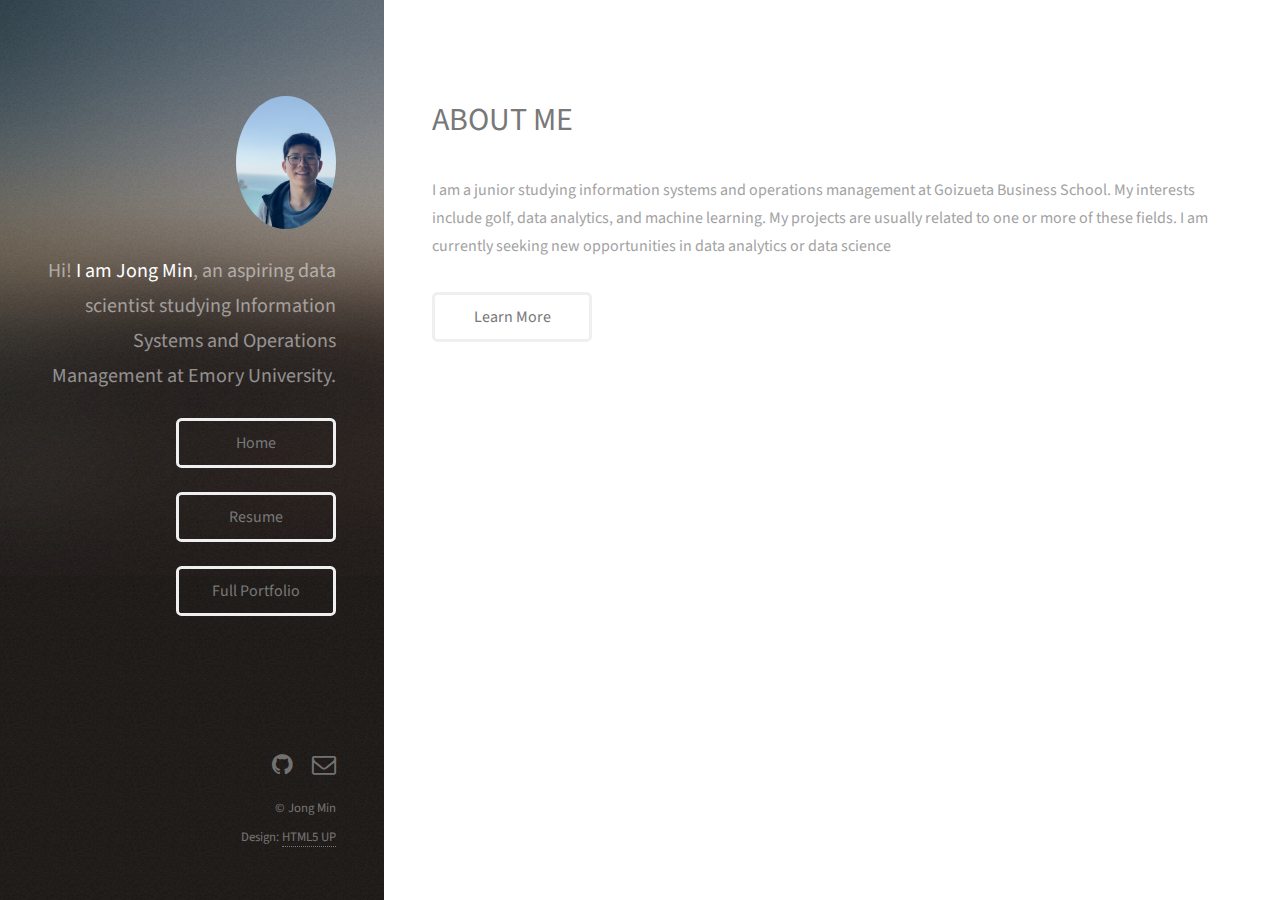
==== airbnb.html @ 09cef314 "Add files via upload" ====
<!DOCTYPE HTML>
<!--
	Strata by HTML5 UP
	html5up.net | @ajlkn
	Free for personal and commercial use under the CCA 3.0 license (html5up.net/license)
-->
<html>
	<head>
		<title>Jong Min Park</title>
		<meta charset="utf-8" />
		<meta name="viewport" content="width=device-width, initial-scale=1, user-scalable=no" />
		<link rel="stylesheet" href="assets/css/main.css" />
	</head>
	<body class="is-preload">
		<!-- Header -->
			<header id="header">
				<div class="inner">
					<a href="#" class="image avatar"><img src="images/me.jpg" alt="" /></a>
					<h1>Hi! <strong>I am Jong Min</strong>, an aspiring<br />
					data scientist studying Information Systems and 
					Operations Management at Emory University.<br />
                    </h1>
                    <p> </p>
                    <a href="index.html" class="button">Home</a>
                    <p> </p>
                    <a href="resume.html" class="button">Resume</a>
                    <p> </p>
                    <a href="project.html" class="button">Full Portfolio</a>
				</div>
			</header>

		<!-- Main -->
			<div id="main">
				<!-- One -->
					<section id="one">
						<header class="major">
							<h2>ABOUT ME</h2>
						</header>
						<p>I am a junior studying information systems and operations management at Goizueta Business School. 
							My interests include golf, data analytics, and machine learning. 
							My projects are usually related to one or more of these fields. I am currently seeking new opportunities in data analytics or data science </p>
						<ul class="actions">
							<li><a href="#" class="button">Learn More</a></li>
						</ul>
					</section>

				<!-- Four -->
				<!--
					<section id="four">
						<h2>Elements</h2>

						<section>
							<h4>Text</h4>
							<p>This is <b>bold</b> and this is <strong>strong</strong>. This is <i>italic</i> and this is <em>emphasized</em>.
							This is <sup>superscript</sup> text and this is <sub>subscript</sub> text.
							This is <u>underlined</u> and this is code: <code>for (;;) { ... }</code>. Finally, <a href="#">this is a link</a>.</p>
							<hr />
							<header>
								<h4>Heading with a Subtitle</h4>
								<p>Lorem ipsum dolor sit amet nullam id egestas urna aliquam</p>
							</header>
							<p>Nunc lacinia ante nunc ac lobortis. Interdum adipiscing gravida odio porttitor sem non mi integer non faucibus ornare mi ut ante amet placerat aliquet. Volutpat eu sed ante lacinia sapien lorem accumsan varius montes viverra nibh in adipiscing blandit tempus accumsan.</p>
							<header>
								<h5>Heading with a Subtitle</h5>
								<p>Lorem ipsum dolor sit amet nullam id egestas urna aliquam</p>
							</header>
							<p>Nunc lacinia ante nunc ac lobortis. Interdum adipiscing gravida odio porttitor sem non mi integer non faucibus ornare mi ut ante amet placerat aliquet. Volutpat eu sed ante lacinia sapien lorem accumsan varius montes viverra nibh in adipiscing blandit tempus accumsan.</p>
							<hr />
							<h2>Heading Level 2</h2>
							<h3>Heading Level 3</h3>
							<h4>Heading Level 4</h4>
							<h5>Heading Level 5</h5>
							<h6>Heading Level 6</h6>
							<hr />
							<h5>Blockquote</h5>
							<blockquote>Fringilla nisl. Donec accumsan interdum nisi, quis tincidunt felis sagittis eget tempus euismod. Vestibulum ante ipsum primis in faucibus vestibulum. Blandit adipiscing eu felis iaculis volutpat ac adipiscing accumsan faucibus. Vestibulum ante ipsum primis in faucibus lorem ipsum dolor sit amet nullam adipiscing eu felis.</blockquote>
							<h5>Preformatted</h5>
							<pre><code>i = 0;

while (!deck.isInOrder()) {
print 'Iteration ' + i;
deck.shuffle();
i++;
}

print 'It took ' + i + ' iterations to sort the deck.';</code></pre>
						</section>

						<section>
							<h4>Lists</h4>
							<div class="row">
								<div class="col-6 col-12-xsmall">
									<h5>Unordered</h5>
									<ul>
										<li>Dolor pulvinar etiam magna etiam.</li>
										<li>Sagittis adipiscing lorem eleifend.</li>
										<li>Felis enim feugiat dolore viverra.</li>
									</ul>
									<h5>Alternate</h5>
									<ul class="alt">
										<li>Dolor pulvinar etiam magna etiam.</li>
										<li>Sagittis adipiscing lorem eleifend.</li>
										<li>Felis enim feugiat dolore viverra.</li>
									</ul>
								</div>
								<div class="col-6 col-12-xsmall">
									<h5>Ordered</h5>
									<ol>
										<li>Dolor pulvinar etiam magna etiam.</li>
										<li>Etiam vel felis at lorem sed viverra.</li>
										<li>Felis enim feugiat dolore viverra.</li>
										<li>Dolor pulvinar etiam magna etiam.</li>
										<li>Etiam vel felis at lorem sed viverra.</li>
										<li>Felis enim feugiat dolore viverra.</li>
									</ol>
									<h5>Icons</h5>
									<ul class="icons">
										<li><a href="#" class="icon fa-twitter"><span class="label">Twitter</span></a></li>
										<li><a href="#" class="icon fa-facebook"><span class="label">Facebook</span></a></li>
										<li><a href="#" class="icon fa-instagram"><span class="label">Instagram</span></a></li>
										<li><a href="#" class="icon fa-github"><span class="label">Github</span></a></li>
										<li><a href="#" class="icon fa-dribbble"><span class="label">Dribbble</span></a></li>
										<li><a href="#" class="icon fa-tumblr"><span class="label">Tumblr</span></a></li>
									</ul>
								</div>
							</div>
							<h5>Actions</h5>
							<ul class="actions">
								<li><a href="#" class="button primary">Default</a></li>
								<li><a href="#" class="button">Default</a></li>
							</ul>
							<ul class="actions small">
								<li><a href="#" class="button primary small">Small</a></li>
								<li><a href="#" class="button small">Small</a></li>
							</ul>
							<div class="row">
								<div class="col-6 col-12-small">
									<ul class="actions stacked">
										<li><a href="#" class="button primary">Default</a></li>
										<li><a href="#" class="button">Default</a></li>
									</ul>
								</div>
								<div class="col-6 col-12-small">
									<ul class="actions stacked">
										<li><a href="#" class="button primary small">Small</a></li>
										<li><a href="#" class="button small">Small</a></li>
									</ul>
								</div>
								<div class="col-6 col-12-small">
									<ul class="actions stacked">
										<li><a href="#" class="button primary fit">Default</a></li>
										<li><a href="#" class="button fit">Default</a></li>
									</ul>
								</div>
								<div class="col-6 col-12-small">
									<ul class="actions stacked">
										<li><a href="#" class="button primary small fit">Small</a></li>
										<li><a href="#" class="button small fit">Small</a></li>
									</ul>
								</div>
							</div>
						</section>

						<section>
							<h4>Table</h4>
							<h5>Default</h5>
							<div class="table-wrapper">
								<table>
									<thead>
										<tr>
											<th>Name</th>
											<th>Description</th>
											<th>Price</th>
										</tr>
									</thead>
									<tbody>
										<tr>
											<td>Item One</td>
											<td>Ante turpis integer aliquet porttitor.</td>
											<td>29.99</td>
										</tr>
										<tr>
											<td>Item Two</td>
											<td>Vis ac commodo adipiscing arcu aliquet.</td>
											<td>19.99</td>
										</tr>
										<tr>
											<td>Item Three</td>
											<td> Morbi faucibus arcu accumsan lorem.</td>
											<td>29.99</td>
										</tr>
										<tr>
											<td>Item Four</td>
											<td>Vitae integer tempus condimentum.</td>
											<td>19.99</td>
										</tr>
										<tr>
											<td>Item Five</td>
											<td>Ante turpis integer aliquet porttitor.</td>
											<td>29.99</td>
										</tr>
									</tbody>
									<tfoot>
										<tr>
											<td colspan="2"></td>
											<td>100.00</td>
										</tr>
									</tfoot>
								</table>
							</div>

							<h5>Alternate</h5>
							<div class="table-wrapper">
								<table class="alt">
									<thead>
										<tr>
											<th>Name</th>
											<th>Description</th>
											<th>Price</th>
										</tr>
									</thead>
									<tbody>
										<tr>
											<td>Item One</td>
											<td>Ante turpis integer aliquet porttitor.</td>
											<td>29.99</td>
										</tr>
										<tr>
											<td>Item Two</td>
											<td>Vis ac commodo adipiscing arcu aliquet.</td>
											<td>19.99</td>
										</tr>
										<tr>
											<td>Item Three</td>
											<td> Morbi faucibus arcu accumsan lorem.</td>
											<td>29.99</td>
										</tr>
										<tr>
											<td>Item Four</td>
											<td>Vitae integer tempus condimentum.</td>
											<td>19.99</td>
										</tr>
										<tr>
											<td>Item Five</td>
											<td>Ante turpis integer aliquet porttitor.</td>
											<td>29.99</td>
										</tr>
									</tbody>
									<tfoot>
										<tr>
											<td colspan="2"></td>
											<td>100.00</td>
										</tr>
									</tfoot>
								</table>
							</div>
						</section>

						<section>
							<h4>Buttons</h4>
							<ul class="actions">
								<li><a href="#" class="button primary">Primary</a></li>
								<li><a href="#" class="button">Default</a></li>
							</ul>
							<ul class="actions">
								<li><a href="#" class="button large">Large</a></li>
								<li><a href="#" class="button">Default</a></li>
								<li><a href="#" class="button small">Small</a></li>
							</ul>
							<ul class="actions fit">
								<li><a href="#" class="button primary fit">Fit</a></li>
								<li><a href="#" class="button fit">Fit</a></li>
							</ul>
							<ul class="actions fit small">
								<li><a href="#" class="button primary fit small">Fit + Small</a></li>
								<li><a href="#" class="button fit small">Fit + Small</a></li>
							</ul>
							<ul class="actions">
								<li><a href="#" class="button primary icon fa-download">Icon</a></li>
								<li><a href="#" class="button icon fa-download">Icon</a></li>
							</ul>
							<ul class="actions">
								<li><span class="button primary disabled">Primary</span></li>
								<li><span class="button disabled">Default</span></li>
							</ul>
						</section>

						<section>
							<h4>Form</h4>
							<form method="post" action="#">
								<div class="row gtr-uniform gtr-50">
									<div class="col-6 col-12-xsmall">
										<input type="text" name="demo-name" id="demo-name" value="" placeholder="Name" />
									</div>
									<div class="col-6 col-12-xsmall">
										<input type="email" name="demo-email" id="demo-email" value="" placeholder="Email" />
									</div>
									<div class="col-12">
										<select name="demo-category" id="demo-category">
											<option value="">- Category -</option>
											<option value="1">Manufacturing</option>
											<option value="1">Shipping</option>
											<option value="1">Administration</option>
											<option value="1">Human Resources</option>
										</select>
									</div>
									<div class="col-4 col-12-small">
										<input type="radio" id="demo-priority-low" name="demo-priority" checked>
										<label for="demo-priority-low">Low Priority</label>
									</div>
									<div class="col-4 col-12-small">
										<input type="radio" id="demo-priority-normal" name="demo-priority">
										<label for="demo-priority-normal">Normal Priority</label>
									</div>
									<div class="col-4 col-12-small">
										<input type="radio" id="demo-priority-high" name="demo-priority">
										<label for="demo-priority-high">High Priority</label>
									</div>
									<div class="col-6 col-12-small">
										<input type="checkbox" id="demo-copy" name="demo-copy">
										<label for="demo-copy">Email me a copy of this message</label>
									</div>
									<div class="col-6 col-12-small">
										<input type="checkbox" id="demo-human" name="demo-human" checked>
										<label for="demo-human">I am a human and not a robot</label>
									</div>
									<div class="col-12">
										<textarea name="demo-message" id="demo-message" placeholder="Enter your message" rows="6"></textarea>
									</div>
									<div class="col-12">
										<ul class="actions">
											<li><input type="submit" value="Send Message" class="primary" /></li>
											<li><input type="reset" value="Reset" /></li>
										</ul>
									</div>
								</div>
							</form>
						</section>

						<section>
							<h4>Image</h4>
							<h5>Fit</h5>
							<div class="box alt">
								<div class="row gtr-50 gtr-uniform">
									<div class="col-12"><span class="image fit"><img src="images/fulls/05.jpg" alt="" /></span></div>
									<div class="col-4"><span class="image fit"><img src="images/thumbs/01.jpg" alt="" /></span></div>
									<div class="col-4"><span class="image fit"><img src="images/thumbs/02.jpg" alt="" /></span></div>
									<div class="col-4"><span class="image fit"><img src="images/thumbs/03.jpg" alt="" /></span></div>
									<div class="col-4"><span class="image fit"><img src="images/thumbs/04.jpg" alt="" /></span></div>
									<div class="col-4"><span class="image fit"><img src="images/thumbs/05.jpg" alt="" /></span></div>
									<div class="col-4"><span class="image fit"><img src="images/thumbs/06.jpg" alt="" /></span></div>
									<div class="col-4"><span class="image fit"><img src="images/thumbs/03.jpg" alt="" /></span></div>
									<div class="col-4"><span class="image fit"><img src="images/thumbs/02.jpg" alt="" /></span></div>
									<div class="col-4"><span class="image fit"><img src="images/thumbs/01.jpg" alt="" /></span></div>
								</div>
							</div>
							<h5>Left &amp; Right</h5>
							<p><span class="image left"><img src="images/avatar.jpg" alt="" /></span>Fringilla nisl. Donec accumsan interdum nisi, quis tincidunt felis sagittis eget. tempus euismod. Vestibulum ante ipsum primis in faucibus vestibulum. Blandit adipiscing eu felis iaculis volutpat ac adipiscing accumsan eu faucibus. Integer ac pellentesque praesent tincidunt felis sagittis eget. tempus euismod. Vestibulum ante ipsum primis in faucibus vestibulum. Blandit adipiscing eu felis iaculis volutpat ac adipiscing accumsan eu faucibus. Integer ac pellentesque praesent. Donec accumsan interdum nisi, quis tincidunt felis sagittis eget. tempus euismod. Vestibulum ante ipsum primis in faucibus vestibulum. Blandit adipiscing eu felis iaculis volutpat ac adipiscing accumsan eu faucibus. Integer ac pellentesque praesent tincidunt felis sagittis eget. tempus euismod. Vestibulum ante ipsum primis in faucibus vestibulum. Blandit adipiscing eu felis iaculis volutpat ac adipiscing accumsan eu faucibus. Integer ac pellentesque praesent.</p>
							<p><span class="image right"><img src="images/avatar.jpg" alt="" /></span>Fringilla nisl. Donec accumsan interdum nisi, quis tincidunt felis sagittis eget. tempus euismod. Vestibulum ante ipsum primis in faucibus vestibulum. Blandit adipiscing eu felis iaculis volutpat ac adipiscing accumsan eu faucibus. Integer ac pellentesque praesent tincidunt felis sagittis eget. tempus euismod. Vestibulum ante ipsum primis in faucibus vestibulum. Blandit adipiscing eu felis iaculis volutpat ac adipiscing accumsan eu faucibus. Integer ac pellentesque praesent. Donec accumsan interdum nisi, quis tincidunt felis sagittis eget. tempus euismod. Vestibulum ante ipsum primis in faucibus vestibulum. Blandit adipiscing eu felis iaculis volutpat ac adipiscing accumsan eu faucibus. Integer ac pellentesque praesent tincidunt felis sagittis eget. tempus euismod. Vestibulum ante ipsum primis in faucibus vestibulum. Blandit adipiscing eu felis iaculis volutpat ac adipiscing accumsan eu faucibus. Integer ac pellentesque praesent.</p>
						</section>

					</section>
				-->

			</div>

		<!-- Footer -->
			<footer id="footer">
				<div class="inner">
					<ul class="icons">
						<li><a href="#" class="icon fa-github"><span class="label">Github</span></a></li>
						<li><a href="#" class="icon fa-envelope-o"><span class="label">Email</span></a></li>
					</ul>
					<ul class="copyright">
						<li>&copy; Jong Min</li>
						<li>Design: <a href="http://html5up.net">HTML5 UP</a></li>
					</ul>
				</div>
			</footer>

		<!-- Scripts -->
			<script src="assets/js/jquery.min.js"></script>
			<script src="assets/js/jquery.poptrox.min.js"></script>
			<script src="assets/js/browser.min.js"></script>
			<script src="assets/js/breakpoints.min.js"></script>
			<script src="assets/js/util.js"></script>
			<script src="assets/js/main.js"></script>

	</body>
</html>
---- assets/css/main.css ----
@import url("font-awesome.min.css");
@import url("https://fonts.googleapis.com/css?family=Source+Sans+Pro:400,400italic");

/*
	Strata by HTML5 UP
	html5up.net | @ajlkn
	Free for personal and commercial use under the CCA 3.0 license (html5up.net/license)
*/

html, body, div, span, applet, object,
iframe, h1, h2, h3, h4, h5, h6, p, blockquote,
pre, a, abbr, acronym, address, big, cite,
code, del, dfn, em, img, ins, kbd, q, s, samp,
small, strike, strong, sub, sup, tt, var, b,
u, i, center, dl, dt, dd, ol, ul, li, fieldset,
form, label, legend, table, caption, tbody,
tfoot, thead, tr, th, td, article, aside,
canvas, details, embed, figure, figcaption,
footer, header, hgroup, menu, nav, output, ruby,
section, summary, time, mark, audio, video {
	margin: 0;
	padding: 0;
	border: 0;
	font-size: 100%;
	font: inherit;
	vertical-align: baseline;}

article, aside, details, figcaption, figure,
footer, header, hgroup, menu, nav, section {
	display: block;}

body {
	line-height: 1;
}

ol, ul {
	list-style: none;
}

blockquote, q {
	quotes: none;
}

	blockquote:before, blockquote:after, q:before, q:after {
		content: '';
		content: none;
	}

table {
	border-collapse: collapse;
	border-spacing: 0;
}

body {
	-webkit-text-size-adjust: none;
}

mark {
	background-color: transparent;
	color: inherit;
}

input::-moz-focus-inner {
	border: 0;
	padding: 0;
}

input, select, textarea {
	-moz-appearance: none;
	-webkit-appearance: none;
	-ms-appearance: none;
	appearance: none;
}

/* Basic */

	html {
		box-sizing: border-box;
	}

	*, *:before, *:after {
		box-sizing: inherit;
	}

	body {
		background: #fff;
	}

		body.is-preload *, body.is-preload *:before, body.is-preload *:after {
			-moz-animation: none !important;
			-webkit-animation: none !important;
			-ms-animation: none !important;
			animation: none !important;
			-moz-transition: none !important;
			-webkit-transition: none !important;
			-ms-transition: none !important;
			transition: none !important;
		}

	body, input, select, textarea {
		color: #a2a2a2;
		font-family: "Source Sans Pro", Helvetica, sans-serif;
		font-size: 16pt;
		font-weight: 400;
		line-height: 1.75em;
	}

	a {
		-moz-transition: color 0.2s ease-in-out, border-color 0.2s ease-in-out;
		-webkit-transition: color 0.2s ease-in-out, border-color 0.2s ease-in-out;
		-ms-transition: color 0.2s ease-in-out, border-color 0.2s ease-in-out;
		transition: color 0.2s ease-in-out, border-color 0.2s ease-in-out;
		border-bottom: dotted 1px;
		color: #49bf9d;
		text-decoration: none;
	}

		a:hover {
			border-bottom-color: transparent;
			color: #49bf9d !important;
			text-decoration: none;
		}

	strong, b {
		color: #787878;
		font-weight: 400;
	}

	em, i {
		font-style: italic;
	}

	p {
		margin: 0 0 2em 0;
	}

	h1, h2, h3, h4, h5, h6 {
		color: #787878;
		font-weight: 400;
		line-height: 1em;
		margin: 0 0 1em 0;
	}

		h1 a, h2 a, h3 a, h4 a, h5 a, h6 a {
			color: inherit;
			text-decoration: none;
		}

	h1 {
		font-size: 2em;
		line-height: 1.5em;
	}

	h2 {
		font-size: 1.5em;
		line-height: 1.5em;
	}

	h3 {
		font-size: 1.25em;
		line-height: 1.5em;
	}

	h4 {
		font-size: 1.1em;
		line-height: 1.5em;
	}

	h5 {
		font-size: 0.9em;
		line-height: 1.5em;
	}

	h6 {
		font-size: 0.7em;
		line-height: 1.5em;
	}

	sub {
		font-size: 0.8em;
		position: relative;
		top: 0.5em;
	}

	sup {
		font-size: 0.8em;
		position: relative;
		top: -0.5em;
	}

	hr {
		border: 0;
		border-bottom: solid 2px #efefef;
		margin: 2em 0;
	}

		hr.major {
			margin: 3em 0;
		}

	blockquote {
		border-left: solid 6px #efefef;
		font-style: italic;
		margin: 0 0 2em 0;
		padding: 0.5em 0 0.5em 1.5em;
	}

	code {
		background: #f7f7f7;
		border-radius: 0.35em;
		border: solid 2px #efefef;
		font-family: "Courier New", monospace;
		font-size: 0.9em;
		margin: 0 0.25em;
		padding: 0.25em 0.65em;
	}

	pre {
		-webkit-overflow-scrolling: touch;
		font-family: "Courier New", monospace;
		font-size: 0.9em;
		margin: 0 0 2em 0;
	}

		pre code {
			display: block;
			line-height: 1.75em;
			padding: 1em 1.5em;
			overflow-x: auto;
		}

	.align-left {
		text-align: left;
	}

	.align-center {
		text-align: center;
	}

	.align-right {
		text-align: right;
	}

/* Container */

	.container {
		margin: 0 auto;
		max-width: calc(100% - 4em);
		width: 100%;
	}

		.container.xsmall {
			width: 25%;
		}

		.container.small {
			width: 50%;
		}

		.container.medium {
			width: 75%;
		}

		.container.large {
			width: 125%;
		}

		.container.xlarge {
			width: 150%;
		}

		.container.max {
			width: 100%;
		}

		@media screen and (max-width: 980px) {

			.container {
				width: 100% !important;
				max-width: 100% !important;
			}

		}

		@media screen and (max-width: 480px) {

			.container {
				max-width: calc(100% - 3em);
			}

		}

/* Row */

	.row {
		display: flex;
		flex-wrap: wrap;
		box-sizing: border-box;
		align-items: stretch;
	}

		.row > * {
			box-sizing: border-box;
		}

		.row.gtr-uniform > * > :last-child {
			margin-bottom: 0;
		}

		.row.aln-left {
			justify-content: flex-start;
		}

		.row.aln-center {
			justify-content: center;
		}

		.row.aln-right {
			justify-content: flex-end;
		}

		.row.aln-top {
			align-items: flex-start;
		}

		.row.aln-middle {
			align-items: center;
		}

		.row.aln-bottom {
			align-items: flex-end;
		}

		.row > .imp {
			order: -1;
		}

		.row > .col-1 {
			width: 8.3333333333%;
		}

		.row > .off-1 {
			margin-left: 8.3333333333%;
		}

		.row > .col-2 {
			width: 16.6666666667%;
		}

		.row > .off-2 {
			margin-left: 16.6666666667%;
		}

		.row > .col-3 {
			width: 25%;
		}

		.row > .off-3 {
			margin-left: 25%;
		}

		.row > .col-4 {
			width: 33.3333333333%;
		}

		.row > .off-4 {
			margin-left: 33.3333333333%;
		}

		.row > .col-5 {
			width: 41.6666666667%;
		}

		.row > .off-5 {
			margin-left: 41.6666666667%;
		}

		.row > .col-6 {
			width: 50%;
		}

		.row > .off-6 {
			margin-left: 50%;
		}

		.row > .col-7 {
			width: 58.3333333333%;
		}

		.row > .off-7 {
			margin-left: 58.3333333333%;
		}

		.row > .col-8 {
			width: 66.6666666667%;
		}

		.row > .off-8 {
			margin-left: 66.6666666667%;
		}

		.row > .col-9 {
			width: 75%;
		}

		.row > .off-9 {
			margin-left: 75%;
		}

		.row > .col-10 {
			width: 83.3333333333%;
		}

		.row > .off-10 {
			margin-left: 83.3333333333%;
		}

		.row > .col-11 {
			width: 91.6666666667%;
		}

		.row > .off-11 {
			margin-left: 91.6666666667%;
		}

		.row > .col-12 {
			width: 100%;
		}

		.row > .off-12 {
			margin-left: 100%;
		}

		.row.gtr-0 {
			margin-top: 0;
			margin-left: 0em;
		}

			.row.gtr-0 > * {
				padding: 0 0 0 0em;
			}

			.row.gtr-0.gtr-uniform {
				margin-top: 0em;
			}

				.row.gtr-0.gtr-uniform > * {
					padding-top: 0em;
				}

		.row.gtr-25 {
			margin-top: 0;
			margin-left: -0.625em;
		}

			.row.gtr-25 > * {
				padding: 0 0 0 0.625em;
			}

			.row.gtr-25.gtr-uniform {
				margin-top: -0.625em;
			}

				.row.gtr-25.gtr-uniform > * {
					padding-top: 0.625em;
				}

		.row.gtr-50 {
			margin-top: 0;
			margin-left: -1.25em;
		}

			.row.gtr-50 > * {
				padding: 0 0 0 1.25em;
			}

			.row.gtr-50.gtr-uniform {
				margin-top: -1.25em;
			}

				.row.gtr-50.gtr-uniform > * {
					padding-top: 1.25em;
				}

		.row {
			margin-top: 0;
			margin-left: -2.5em;
		}

			.row > * {
				padding: 0 0 0 2.5em;
			}

			.row.gtr-uniform {
				margin-top: -2.5em;
			}

				.row.gtr-uniform > * {
					padding-top: 2.5em;
				}

		.row.gtr-150 {
			margin-top: 0;
			margin-left: -3.75em;
		}

			.row.gtr-150 > * {
				padding: 0 0 0 3.75em;
			}

			.row.gtr-150.gtr-uniform {
				margin-top: -3.75em;
			}

				.row.gtr-150.gtr-uniform > * {
					padding-top: 3.75em;
				}

		.row.gtr-200 {
			margin-top: 0;
			margin-left: -5em;
		}

			.row.gtr-200 > * {
				padding: 0 0 0 5em;
			}

			.row.gtr-200.gtr-uniform {
				margin-top: -5em;
			}

				.row.gtr-200.gtr-uniform > * {
					padding-top: 5em;
				}

		@media screen and (max-width: 1800px) {

			.row {
				display: flex;
				flex-wrap: wrap;
				box-sizing: border-box;
				align-items: stretch;
			}

				.row > * {
					box-sizing: border-box;
				}

				.row.gtr-uniform > * > :last-child {
					margin-bottom: 0;
				}

				.row.aln-left {
					justify-content: flex-start;
				}

				.row.aln-center {
					justify-content: center;
				}

				.row.aln-right {
					justify-content: flex-end;
				}

				.row.aln-top {
					align-items: flex-start;
				}

				.row.aln-middle {
					align-items: center;
				}

				.row.aln-bottom {
					align-items: flex-end;
				}

				.row > .imp-xlarge {
					order: -1;
				}

				.row > .col-1-xlarge {
					width: 8.3333333333%;
				}

				.row > .off-1-xlarge {
					margin-left: 8.3333333333%;
				}

				.row > .col-2-xlarge {
					width: 16.6666666667%;
				}

				.row > .off-2-xlarge {
					margin-left: 16.6666666667%;
				}

				.row > .col-3-xlarge {
					width: 25%;
				}

				.row > .off-3-xlarge {
					margin-left: 25%;
				}

				.row > .col-4-xlarge {
					width: 33.3333333333%;
				}

				.row > .off-4-xlarge {
					margin-left: 33.3333333333%;
				}

				.row > .col-5-xlarge {
					width: 41.6666666667%;
				}

				.row > .off-5-xlarge {
					margin-left: 41.6666666667%;
				}

				.row > .col-6-xlarge {
					width: 50%;
				}

				.row > .off-6-xlarge {
					margin-left: 50%;
				}

				.row > .col-7-xlarge {
					width: 58.3333333333%;
				}

				.row > .off-7-xlarge {
					margin-left: 58.3333333333%;
				}

				.row > .col-8-xlarge {
					width: 66.6666666667%;
				}

				.row > .off-8-xlarge {
					margin-left: 66.6666666667%;
				}

				.row > .col-9-xlarge {
					width: 75%;
				}

				.row > .off-9-xlarge {
					margin-left: 75%;
				}

				.row > .col-10-xlarge {
					width: 83.3333333333%;
				}

				.row > .off-10-xlarge {
					margin-left: 83.3333333333%;
				}

				.row > .col-11-xlarge {
					width: 91.6666666667%;
				}

				.row > .off-11-xlarge {
					margin-left: 91.6666666667%;
				}

				.row > .col-12-xlarge {
					width: 100%;
				}

				.row > .off-12-xlarge {
					margin-left: 100%;
				}

				.row.gtr-0 {
					margin-top: 0;
					margin-left: 0em;
				}

					.row.gtr-0 > * {
						padding: 0 0 0 0em;
					}

					.row.gtr-0.gtr-uniform {
						margin-top: 0em;
					}

						.row.gtr-0.gtr-uniform > * {
							padding-top: 0em;
						}

				.row.gtr-25 {
					margin-top: 0;
					margin-left: -0.625em;
				}

					.row.gtr-25 > * {
						padding: 0 0 0 0.625em;
					}

					.row.gtr-25.gtr-uniform {
						margin-top: -0.625em;
					}

						.row.gtr-25.gtr-uniform > * {
							padding-top: 0.625em;
						}

				.row.gtr-50 {
					margin-top: 0;
					margin-left: -1.25em;
				}

					.row.gtr-50 > * {
						padding: 0 0 0 1.25em;
					}

					.row.gtr-50.gtr-uniform {
						margin-top: -1.25em;
					}

						.row.gtr-50.gtr-uniform > * {
							padding-top: 1.25em;
						}

				.row {
					margin-top: 0;
					margin-left: -2.5em;
				}

					.row > * {
						padding: 0 0 0 2.5em;
					}

					.row.gtr-uniform {
						margin-top: -2.5em;
					}

						.row.gtr-uniform > * {
							padding-top: 2.5em;
						}

				.row.gtr-150 {
					margin-top: 0;
					margin-left: -3.75em;
				}

					.row.gtr-150 > * {
						padding: 0 0 0 3.75em;
					}

					.row.gtr-150.gtr-uniform {
						margin-top: -3.75em;
					}

						.row.gtr-150.gtr-uniform > * {
							padding-top: 3.75em;
						}

				.row.gtr-200 {
					margin-top: 0;
					margin-left: -5em;
				}

					.row.gtr-200 > * {
						padding: 0 0 0 5em;
					}

					.row.gtr-200.gtr-uniform {
						margin-top: -5em;
					}

						.row.gtr-200.gtr-uniform > * {
							padding-top: 5em;
						}

		}

		@media screen and (max-width: 1280px) {

			.row {
				display: flex;
				flex-wrap: wrap;
				box-sizing: border-box;
				align-items: stretch;
			}

				.row > * {
					box-sizing: border-box;
				}

				.row.gtr-uniform > * > :last-child {
					margin-bottom: 0;
				}

				.row.aln-left {
					justify-content: flex-start;
				}

				.row.aln-center {
					justify-content: center;
				}

				.row.aln-right {
					justify-content: flex-end;
				}

				.row.aln-top {
					align-items: flex-start;
				}

				.row.aln-middle {
					align-items: center;
				}

				.row.aln-bottom {
					align-items: flex-end;
				}

				.row > .imp-large {
					order: -1;
				}

				.row > .col-1-large {
					width: 8.3333333333%;
				}

				.row > .off-1-large {
					margin-left: 8.3333333333%;
				}

				.row > .col-2-large {
					width: 16.6666666667%;
				}

				.row > .off-2-large {
					margin-left: 16.6666666667%;
				}

				.row > .col-3-large {
					width: 25%;
				}

				.row > .off-3-large {
					margin-left: 25%;
				}

				.row > .col-4-large {
					width: 33.3333333333%;
				}

				.row > .off-4-large {
					margin-left: 33.3333333333%;
				}

				.row > .col-5-large {
					width: 41.6666666667%;
				}

				.row > .off-5-large {
					margin-left: 41.6666666667%;
				}

				.row > .col-6-large {
					width: 50%;
				}

				.row > .off-6-large {
					margin-left: 50%;
				}

				.row > .col-7-large {
					width: 58.3333333333%;
				}

				.row > .off-7-large {
					margin-left: 58.3333333333%;
				}

				.row > .col-8-large {
					width: 66.6666666667%;
				}

				.row > .off-8-large {
					margin-left: 66.6666666667%;
				}

				.row > .col-9-large {
					width: 75%;
				}

				.row > .off-9-large {
					margin-left: 75%;
				}

				.row > .col-10-large {
					width: 83.3333333333%;
				}

				.row > .off-10-large {
					margin-left: 83.3333333333%;
				}

				.row > .col-11-large {
					width: 91.6666666667%;
				}

				.row > .off-11-large {
					margin-left: 91.6666666667%;
				}

				.row > .col-12-large {
					width: 100%;
				}

				.row > .off-12-large {
					margin-left: 100%;
				}

				.row.gtr-0 {
					margin-top: 0;
					margin-left: 0em;
				}

					.row.gtr-0 > * {
						padding: 0 0 0 0em;
					}

					.row.gtr-0.gtr-uniform {
						margin-top: 0em;
					}

						.row.gtr-0.gtr-uniform > * {
							padding-top: 0em;
						}

				.row.gtr-25 {
					margin-top: 0;
					margin-left: -0.5em;
				}

					.row.gtr-25 > * {
						padding: 0 0 0 0.5em;
					}

					.row.gtr-25.gtr-uniform {
						margin-top: -0.5em;
					}

						.row.gtr-25.gtr-uniform > * {
							padding-top: 0.5em;
						}

				.row.gtr-50 {
					margin-top: 0;
					margin-left: -1em;
				}

					.row.gtr-50 > * {
						padding: 0 0 0 1em;
					}

					.row.gtr-50.gtr-uniform {
						margin-top: -1em;
					}

						.row.gtr-50.gtr-uniform > * {
							padding-top: 1em;
						}

				.row {
					margin-top: 0;
					margin-left: -2em;
				}

					.row > * {
						padding: 0 0 0 2em;
					}

					.row.gtr-uniform {
						margin-top: -2em;
					}

						.row.gtr-uniform > * {
							padding-top: 2em;
						}

				.row.gtr-150 {
					margin-top: 0;
					margin-left: -3em;
				}

					.row.gtr-150 > * {
						padding: 0 0 0 3em;
					}

					.row.gtr-150.gtr-uniform {
						margin-top: -3em;
					}

						.row.gtr-150.gtr-uniform > * {
							padding-top: 3em;
						}

				.row.gtr-200 {
					margin-top: 0;
					margin-left: -4em;
				}

					.row.gtr-200 > * {
						padding: 0 0 0 4em;
					}

					.row.gtr-200.gtr-uniform {
						margin-top: -4em;
					}

						.row.gtr-200.gtr-uniform > * {
							padding-top: 4em;
						}

		}

		@media screen and (max-width: 980px) {

			.row {
				display: flex;
				flex-wrap: wrap;
				box-sizing: border-box;
				align-items: stretch;
			}

				.row > * {
					box-sizing: border-box;
				}

				.row.gtr-uniform > * > :last-child {
					margin-bottom: 0;
				}

				.row.aln-left {
					justify-content: flex-start;
				}

				.row.aln-center {
					justify-content: center;
				}

				.row.aln-right {
					justify-content: flex-end;
				}

				.row.aln-top {
					align-items: flex-start;
				}

				.row.aln-middle {
					align-items: center;
				}

				.row.aln-bottom {
					align-items: flex-end;
				}

				.row > .imp-medium {
					order: -1;
				}

				.row > .col-1-medium {
					width: 8.3333333333%;
				}

				.row > .off-1-medium {
					margin-left: 8.3333333333%;
				}

				.row > .col-2-medium {
					width: 16.6666666667%;
				}

				.row > .off-2-medium {
					margin-left: 16.6666666667%;
				}

				.row > .col-3-medium {
					width: 25%;
				}

				.row > .off-3-medium {
					margin-left: 25%;
				}

				.row > .col-4-medium {
					width: 33.3333333333%;
				}

				.row > .off-4-medium {
					margin-left: 33.3333333333%;
				}

				.row > .col-5-medium {
					width: 41.6666666667%;
				}

				.row > .off-5-medium {
					margin-left: 41.6666666667%;
				}

				.row > .col-6-medium {
					width: 50%;
				}

				.row > .off-6-medium {
					margin-left: 50%;
				}

				.row > .col-7-medium {
					width: 58.3333333333%;
				}

				.row > .off-7-medium {
					margin-left: 58.3333333333%;
				}

				.row > .col-8-medium {
					width: 66.6666666667%;
				}

				.row > .off-8-medium {
					margin-left: 66.6666666667%;
				}

				.row > .col-9-medium {
					width: 75%;
				}

				.row > .off-9-medium {
					margin-left: 75%;
				}

				.row > .col-10-medium {
					width: 83.3333333333%;
				}

				.row > .off-10-medium {
					margin-left: 83.3333333333%;
				}

				.row > .col-11-medium {
					width: 91.6666666667%;
				}

				.row > .off-11-medium {
					margin-left: 91.6666666667%;
				}

				.row > .col-12-medium {
					width: 100%;
				}

				.row > .off-12-medium {
					margin-left: 100%;
				}

				.row.gtr-0 {
					margin-top: 0;
					margin-left: 0em;
				}

					.row.gtr-0 > * {
						padding: 0 0 0 0em;
					}

					.row.gtr-0.gtr-uniform {
						margin-top: 0em;
					}

						.row.gtr-0.gtr-uniform > * {
							padding-top: 0em;
						}

				.row.gtr-25 {
					margin-top: 0;
					margin-left: -0.5em;
				}

					.row.gtr-25 > * {
						padding: 0 0 0 0.5em;
					}

					.row.gtr-25.gtr-uniform {
						margin-top: -0.5em;
					}

						.row.gtr-25.gtr-uniform > * {
							padding-top: 0.5em;
						}

				.row.gtr-50 {
					margin-top: 0;
					margin-left: -1em;
				}

					.row.gtr-50 > * {
						padding: 0 0 0 1em;
					}

					.row.gtr-50.gtr-uniform {
						margin-top: -1em;
					}

						.row.gtr-50.gtr-uniform > * {
							padding-top: 1em;
						}

				.row {
					margin-top: 0;
					margin-left: -2em;
				}

					.row > * {
						padding: 0 0 0 2em;
					}

					.row.gtr-uniform {
						margin-top: -2em;
					}

						.row.gtr-uniform > * {
							padding-top: 2em;
						}

				.row.gtr-150 {
					margin-top: 0;
					margin-left: -3em;
				}

					.row.gtr-150 > * {
						padding: 0 0 0 3em;
					}

					.row.gtr-150.gtr-uniform {
						margin-top: -3em;
					}

						.row.gtr-150.gtr-uniform > * {
							padding-top: 3em;
						}

				.row.gtr-200 {
					margin-top: 0;
					margin-left: -4em;
				}

					.row.gtr-200 > * {
						padding: 0 0 0 4em;
					}

					.row.gtr-200.gtr-uniform {
						margin-top: -4em;
					}

						.row.gtr-200.gtr-uniform > * {
							padding-top: 4em;
						}

		}

		@media screen and (max-width: 736px) {

			.row {
				display: flex;
				flex-wrap: wrap;
				box-sizing: border-box;
				align-items: stretch;
			}

				.row > * {
					box-sizing: border-box;
				}

				.row.gtr-uniform > * > :last-child {
					margin-bottom: 0;
				}

				.row.aln-left {
					justify-content: flex-start;
				}

				.row.aln-center {
					justify-content: center;
				}

				.row.aln-right {
					justify-content: flex-end;
				}

				.row.aln-top {
					align-items: flex-start;
				}

				.row.aln-middle {
					align-items: center;
				}

				.row.aln-bottom {
					align-items: flex-end;
				}

				.row > .imp-small {
					order: -1;
				}

				.row > .col-1-small {
					width: 8.3333333333%;
				}

				.row > .off-1-small {
					margin-left: 8.3333333333%;
				}

				.row > .col-2-small {
					width: 16.6666666667%;
				}

				.row > .off-2-small {
					margin-left: 16.6666666667%;
				}

				.row > .col-3-small {
					width: 25%;
				}

				.row > .off-3-small {
					margin-left: 25%;
				}

				.row > .col-4-small {
					width: 33.3333333333%;
				}

				.row > .off-4-small {
					margin-left: 33.3333333333%;
				}

				.row > .col-5-small {
					width: 41.6666666667%;
				}

				.row > .off-5-small {
					margin-left: 41.6666666667%;
				}

				.row > .col-6-small {
					width: 50%;
				}

				.row > .off-6-small {
					margin-left: 50%;
				}

				.row > .col-7-small {
					width: 58.3333333333%;
				}

				.row > .off-7-small {
					margin-left: 58.3333333333%;
				}

				.row > .col-8-small {
					width: 66.6666666667%;
				}

				.row > .off-8-small {
					margin-left: 66.6666666667%;
				}

				.row > .col-9-small {
					width: 75%;
				}

				.row > .off-9-small {
					margin-left: 75%;
				}

				.row > .col-10-small {
					width: 83.3333333333%;
				}

				.row > .off-10-small {
					margin-left: 83.3333333333%;
				}

				.row > .col-11-small {
					width: 91.6666666667%;
				}

				.row > .off-11-small {
					margin-left: 91.6666666667%;
				}

				.row > .col-12-small {
					width: 100%;
				}

				.row > .off-12-small {
					margin-left: 100%;
				}

				.row.gtr-0 {
					margin-top: 0;
					margin-left: 0em;
				}

					.row.gtr-0 > * {
						padding: 0 0 0 0em;
					}

					.row.gtr-0.gtr-uniform {
						margin-top: 0em;
					}

						.row.gtr-0.gtr-uniform > * {
							padding-top: 0em;
						}

				.row.gtr-25 {
					margin-top: 0;
					margin-left: -0.375em;
				}

					.row.gtr-25 > * {
						padding: 0 0 0 0.375em;
					}

					.row.gtr-25.gtr-uniform {
						margin-top: -0.375em;
					}

						.row.gtr-25.gtr-uniform > * {
							padding-top: 0.375em;
						}

				.row.gtr-50 {
					margin-top: 0;
					margin-left: -0.75em;
				}

					.row.gtr-50 > * {
						padding: 0 0 0 0.75em;
					}

					.row.gtr-50.gtr-uniform {
						margin-top: -0.75em;
					}

						.row.gtr-50.gtr-uniform > * {
							padding-top: 0.75em;
						}

				.row {
					margin-top: 0;
					margin-left: -1.5em;
				}

					.row > * {
						padding: 0 0 0 1.5em;
					}

					.row.gtr-uniform {
						margin-top: -1.5em;
					}

						.row.gtr-uniform > * {
							padding-top: 1.5em;
						}

				.row.gtr-150 {
					margin-top: 0;
					margin-left: -2.25em;
				}

					.row.gtr-150 > * {
						padding: 0 0 0 2.25em;
					}

					.row.gtr-150.gtr-uniform {
						margin-top: -2.25em;
					}

						.row.gtr-150.gtr-uniform > * {
							padding-top: 2.25em;
						}

				.row.gtr-200 {
					margin-top: 0;
					margin-left: -3em;
				}

					.row.gtr-200 > * {
						padding: 0 0 0 3em;
					}

					.row.gtr-200.gtr-uniform {
						margin-top: -3em;
					}

						.row.gtr-200.gtr-uniform > * {
							padding-top: 3em;
						}

		}

		@media screen and (max-width: 480px) {

			.row {
				display: flex;
				flex-wrap: wrap;
				box-sizing: border-box;
				align-items: stretch;
			}

				.row > * {
					box-sizing: border-box;
				}

				.row.gtr-uniform > * > :last-child {
					margin-bottom: 0;
				}

				.row.aln-left {
					justify-content: flex-start;
				}

				.row.aln-center {
					justify-content: center;
				}

				.row.aln-right {
					justify-content: flex-end;
				}

				.row.aln-top {
					align-items: flex-start;
				}

				.row.aln-middle {
					align-items: center;
				}

				.row.aln-bottom {
					align-items: flex-end;
				}

				.row > .imp-xsmall {
					order: -1;
				}

				.row > .col-1-xsmall {
					width: 8.3333333333%;
				}

				.row > .off-1-xsmall {
					margin-left: 8.3333333333%;
				}

				.row > .col-2-xsmall {
					width: 16.6666666667%;
				}

				.row > .off-2-xsmall {
					margin-left: 16.6666666667%;
				}

				.row > .col-3-xsmall {
					width: 25%;
				}

				.row > .off-3-xsmall {
					margin-left: 25%;
				}

				.row > .col-4-xsmall {
					width: 33.3333333333%;
				}

				.row > .off-4-xsmall {
					margin-left: 33.3333333333%;
				}

				.row > .col-5-xsmall {
					width: 41.6666666667%;
				}

				.row > .off-5-xsmall {
					margin-left: 41.6666666667%;
				}

				.row > .col-6-xsmall {
					width: 50%;
				}

				.row > .off-6-xsmall {
					margin-left: 50%;
				}

				.row > .col-7-xsmall {
					width: 58.3333333333%;
				}

				.row > .off-7-xsmall {
					margin-left: 58.3333333333%;
				}

				.row > .col-8-xsmall {
					width: 66.6666666667%;
				}

				.row > .off-8-xsmall {
					margin-left: 66.6666666667%;
				}

				.row > .col-9-xsmall {
					width: 75%;
				}

				.row > .off-9-xsmall {
					margin-left: 75%;
				}

				.row > .col-10-xsmall {
					width: 83.3333333333%;
				}

				.row > .off-10-xsmall {
					margin-left: 83.3333333333%;
				}

				.row > .col-11-xsmall {
					width: 91.6666666667%;
				}

				.row > .off-11-xsmall {
					margin-left: 91.6666666667%;
				}

				.row > .col-12-xsmall {
					width: 100%;
				}

				.row > .off-12-xsmall {
					margin-left: 100%;
				}

				.row.gtr-0 {
					margin-top: 0;
					margin-left: 0em;
				}

					.row.gtr-0 > * {
						padding: 0 0 0 0em;
					}

					.row.gtr-0.gtr-uniform {
						margin-top: 0em;
					}

						.row.gtr-0.gtr-uniform > * {
							padding-top: 0em;
						}

				.row.gtr-25 {
					margin-top: 0;
					margin-left: -0.375em;
				}

					.row.gtr-25 > * {
						padding: 0 0 0 0.375em;
					}

					.row.gtr-25.gtr-uniform {
						margin-top: -0.375em;
					}

						.row.gtr-25.gtr-uniform > * {
							padding-top: 0.375em;
						}

				.row.gtr-50 {
					margin-top: 0;
					margin-left: -0.75em;
				}

					.row.gtr-50 > * {
						padding: 0 0 0 0.75em;
					}

					.row.gtr-50.gtr-uniform {
						margin-top: -0.75em;
					}

						.row.gtr-50.gtr-uniform > * {
							padding-top: 0.75em;
						}

				.row {
					margin-top: 0;
					margin-left: -1.5em;
				}

					.row > * {
						padding: 0 0 0 1.5em;
					}

					.row.gtr-uniform {
						margin-top: -1.5em;
					}

						.row.gtr-uniform > * {
							padding-top: 1.5em;
						}

				.row.gtr-150 {
					margin-top: 0;
					margin-left: -2.25em;
				}

					.row.gtr-150 > * {
						padding: 0 0 0 2.25em;
					}

					.row.gtr-150.gtr-uniform {
						margin-top: -2.25em;
					}

						.row.gtr-150.gtr-uniform > * {
							padding-top: 2.25em;
						}

				.row.gtr-200 {
					margin-top: 0;
					margin-left: -3em;
				}

					.row.gtr-200 > * {
						padding: 0 0 0 3em;
					}

					.row.gtr-200.gtr-uniform {
						margin-top: -3em;
					}

						.row.gtr-200.gtr-uniform > * {
							padding-top: 3em;
						}

		}

/* Section/Article */

	section.special, article.special {
		text-align: center;
	}

	header p {
		color: #b2b2b2;
		position: relative;
		margin: 0 0 1.5em 0;
	}

	header h2 + p {
		font-size: 1.25em;
		margin-top: -1em;
		line-height: 1.5em;
	}

	header h3 + p {
		font-size: 1.1em;
		margin-top: -0.8em;
		line-height: 1.5em;
	}

	header h4 + p,
	header h5 + p,
	header h6 + p {
		font-size: 0.9em;
		margin-top: -0.6em;
		line-height: 1.5em;
	}

	header.major h2 {
		font-size: 2em;
	}

/* Form */

	form {
		margin: 0 0 2em 0;
	}

	label {
		color: #787878;
		display: block;
		font-size: 0.9em;
		font-weight: 400;
		margin: 0 0 1em 0;
	}

	input[type="text"],
	input[type="password"],
	input[type="email"],
	select,
	textarea {
		-moz-appearance: none;
		-webkit-appearance: none;
		-ms-appearance: none;
		appearance: none;
		background: #f7f7f7;
		border-radius: 0.35em;
		border: solid 2px transparent;
		color: inherit;
		display: block;
		outline: 0;
		padding: 0 0.75em;
		text-decoration: none;
		width: 100%;
	}

		input[type="text"]:invalid,
		input[type="password"]:invalid,
		input[type="email"]:invalid,
		select:invalid,
		textarea:invalid {
			box-shadow: none;
		}

		input[type="text"]:focus,
		input[type="password"]:focus,
		input[type="email"]:focus,
		select:focus,
		textarea:focus {
			border-color: #49bf9d;
		}

	select {
		background-image: url("data:image/svg+xml;charset=utf8,%3Csvg xmlns='http://www.w3.org/2000/svg' width='40' height='40' preserveAspectRatio='none' viewBox='0 0 40 40'%3E%3Cpath d='M9.4,12.3l10.4,10.4l10.4-10.4c0.2-0.2,0.5-0.4,0.9-0.4c0.3,0,0.6,0.1,0.9,0.4l3.3,3.3c0.2,0.2,0.4,0.5,0.4,0.9 c0,0.4-0.1,0.6-0.4,0.9L20.7,31.9c-0.2,0.2-0.5,0.4-0.9,0.4c-0.3,0-0.6-0.1-0.9-0.4L4.3,17.3c-0.2-0.2-0.4-0.5-0.4-0.9 c0-0.4,0.1-0.6,0.4-0.9l3.3-3.3c0.2-0.2,0.5-0.4,0.9-0.4S9.1,12.1,9.4,12.3z' fill='%23dfdfdf' /%3E%3C/svg%3E");
		background-size: 1.25rem;
		background-repeat: no-repeat;
		background-position: calc(100% - 1rem) center;
		height: 2.75em;
		padding-right: 2.75em;
		text-overflow: ellipsis;
	}

		select option {
			color: #787878;
			background: #fff;
		}

		select:focus::-ms-value {
			background-color: transparent;
		}

		select::-ms-expand {
			display: none;
		}

	input[type="text"],
	input[type="password"],
	input[type="email"],
	select {
		height: 2.75em;
	}

	textarea {
		padding: 0.75em;
	}

	input[type="checkbox"],
	input[type="radio"] {
		-moz-appearance: none;
		-webkit-appearance: none;
		-ms-appearance: none;
		appearance: none;
		display: block;
		float: left;
		margin-right: -2em;
		opacity: 0;
		width: 1em;
		z-index: -1;
	}

		input[type="checkbox"] + label,
		input[type="radio"] + label {
			text-decoration: none;
			color: #a2a2a2;
			cursor: pointer;
			display: inline-block;
			font-size: 1em;
			font-weight: 400;
			padding-left: 2.4em;
			padding-right: 0.75em;
			position: relative;
		}

			input[type="checkbox"] + label:before,
			input[type="radio"] + label:before {
				-moz-osx-font-smoothing: grayscale;
				-webkit-font-smoothing: antialiased;
				font-family: FontAwesome;
				font-style: normal;
				font-weight: normal;
				text-transform: none !important;
			}

			input[type="checkbox"] + label:before,
			input[type="radio"] + label:before {
				background: #f7f7f7;
				border-radius: 0.35em;
				border: solid 2px transparent;
				content: '';
				display: inline-block;
				height: 1.65em;
				left: 0;
				line-height: 1.58125em;
				position: absolute;
				text-align: center;
				top: 0;
				width: 1.65em;
			}

		input[type="checkbox"]:checked + label:before,
		input[type="radio"]:checked + label:before {
			background: #787878;
			border-color: #787878;
			color: #fff;
			content: '\f00c';
		}

		input[type="checkbox"]:focus + label:before,
		input[type="radio"]:focus + label:before {
			border-color: #49bf9d;
		}

	input[type="checkbox"] + label:before {
		border-radius: 0.35em;
	}

	input[type="radio"] + label:before {
		border-radius: 100%;
	}

	::-webkit-input-placeholder {
		color: #b2b2b2 !important;
		opacity: 1.0;
	}

	:-moz-placeholder {
		color: #b2b2b2 !important;
		opacity: 1.0;
	}

	::-moz-placeholder {
		color: #b2b2b2 !important;
		opacity: 1.0;
	}

	:-ms-input-placeholder {
		color: #b2b2b2 !important;
		opacity: 1.0;
	}

/* Box */

	.box {
		border-radius: 0.35em;
		border: solid 2px #efefef;
		margin-bottom: 2em;
		padding: 1.5em;
	}

		.box > :last-child,
		.box > :last-child > :last-child,
		.box > :last-child > :last-child > :last-child {
			margin-bottom: 0;
		}

		.box.alt {
			border: 0;
			border-radius: 0;
			padding: 0;
		}

/* Icon */

	.icon {
		text-decoration: none;
		border-bottom: none;
		position: relative;
	}

		.icon:before {
			-moz-osx-font-smoothing: grayscale;
			-webkit-font-smoothing: antialiased;
			font-family: FontAwesome;
			font-style: normal;
			font-weight: normal;
			text-transform: none !important;
		}

		.icon > .label {
			display: none;
		}

/* Image */

	.image {
		border-radius: 0.35em;
		border: 0;
		display: inline-block;
		position: relative;
	}

		.image:before {
			-moz-transition: opacity 0.2s ease-in-out;
			-webkit-transition: opacity 0.2s ease-in-out;
			-ms-transition: opacity 0.2s ease-in-out;
			transition: opacity 0.2s ease-in-out;
			background: url("images/overlay.png");
			border-radius: 0.35em;
			content: '';
			display: block;
			height: 100%;
			left: 0;
			opacity: 0.5;
			position: absolute;
			top: 0;
			width: 100%;
		}

		.image.thumb {
			text-align: center;
		}

			.image.thumb:after {
				border-radius: 0.35em;
				border: solid 3px rgba(255, 255, 255, 0.5);
				color: #fff;
				display: inline-block;
				font-size: 0.8em;
				font-weight: 400;
				left: 50%;
				line-height: 2.25em;
				margin: -1.25em 0 0 -3em;
				opacity: 0;
				padding: 0 1.5em;
				position: absolute;
				text-align: center;
				text-decoration: none;
				top: 50%;
				white-space: nowrap;
			}

			.image.thumb:hover:after {
				opacity: 0.0;
			}

			.image.thumb:hover:before {
				background: url("images/overlay.png"), url("images/overlay.png");
				opacity: 0.0;
			}

		.image img {
			border-radius: 0.35em;
			display: block;
		}

		.image.left {
			float: left;
			margin: 0 1.5em 1em 0;
			top: 0.25em;
		}

		.image.right {
			float: right;
			margin: 0 0 1em 1.5em;
			top: 0.25em;
		}

		.image.left, .image.right {
			max-width: 40%;
		}

			.image.left img, .image.right img {
				width: 100%;
			}

		.image.fit {
			display: block;
			margin: 0 0 2em 0;
			width: 100%;
		}

			.image.fit img {
				width: 100%;
			}

		.image.avatar {
			border-radius: 100%;
		}

			.image.avatar:before {
				display: none;
			}

			.image.avatar img {
				border-radius: 100%;
				width: 100%;
			}

/* List */

	ol {
		list-style: decimal;
		margin: 0 0 2em 0;
		padding-left: 1.25em;
	}

		ol li {
			padding-left: 0.25em;
		}

	ul {
		list-style: disc;
		margin: 0 0 2em 0;
		padding-left: 1em;
	}

		ul li {
			padding-left: 0.5em;
		}

		ul.alt {
			list-style: none;
			padding-left: 0;
		}

			ul.alt li {
				border-top: solid 2px #efefef;
				padding: 0.5em 0;
			}

				ul.alt li:first-child {
					border-top: 0;
					padding-top: 0;
				}

	dl {
		margin: 0 0 2em 0;
	}

/* Icons */

	ul.icons {
		cursor: default;
		list-style: none;
		padding-left: 0;
	}

		ul.icons li {
			display: inline-block;
			padding: 0 1em 0 0;
		}

			ul.icons li:last-child {
				padding-right: 0;
			}

			ul.icons li .icon:before {
				font-size: 1.5em;
			}

/* Labeled Icons */

	ul.labeled-icons {
		list-style: none;
		padding: 0;
	}

		ul.labeled-icons li {
			line-height: 1.75em;
			margin: 1.5em 0 0 0;
			padding-left: 2.25em;
			position: relative;
		}

			ul.labeled-icons li:first-child {
				margin-top: 0;
			}

			ul.labeled-icons li a {
				color: inherit;
			}

			ul.labeled-icons li h3 {
				color: #b2b2b2;
				left: 0;
				position: absolute;
				text-align: center;
				top: 0;
				width: 1em;
			}

/* Actions */

	ul.actions {
		display: -moz-flex;
		display: -webkit-flex;
		display: -ms-flex;
		display: flex;
		cursor: default;
		list-style: none;
		margin-left: -1em;
		padding-left: 0;
	}

		ul.actions li {
			padding: 0 0 0 1em;
			vertical-align: middle;
		}

		ul.actions.special {
			-moz-justify-content: center;
			-webkit-justify-content: center;
			-ms-justify-content: center;
			justify-content: center;
			width: 100%;
			margin-left: 0;
		}

			ul.actions.special li:first-child {
				padding-left: 0;
			}

		ul.actions.stacked {
			-moz-flex-direction: column;
			-webkit-flex-direction: column;
			-ms-flex-direction: column;
			flex-direction: column;
			margin-left: 0;
		}

			ul.actions.stacked li {
				padding: 1.3em 0 0 0;
			}

				ul.actions.stacked li:first-child {
					padding-top: 0;
				}

		ul.actions.fit {
			width: calc(100% + 1em);
		}

			ul.actions.fit li {
				-moz-flex-grow: 1;
				-webkit-flex-grow: 1;
				-ms-flex-grow: 1;
				flex-grow: 1;
				-moz-flex-shrink: 1;
				-webkit-flex-shrink: 1;
				-ms-flex-shrink: 1;
				flex-shrink: 1;
				width: 100%;
			}

				ul.actions.fit li > * {
					width: 100%;
				}

			ul.actions.fit.stacked {
				width: 100%;
			}

		@media screen and (max-width: 480px) {

			ul.actions:not(.fixed) {
				-moz-flex-direction: column;
				-webkit-flex-direction: column;
				-ms-flex-direction: column;
				flex-direction: column;
				margin-left: 0;
				width: 100% !important;
			}

				ul.actions:not(.fixed) li {
					-moz-flex-grow: 1;
					-webkit-flex-grow: 1;
					-ms-flex-grow: 1;
					flex-grow: 1;
					-moz-flex-shrink: 1;
					-webkit-flex-shrink: 1;
					-ms-flex-shrink: 1;
					flex-shrink: 1;
					padding: 1em 0 0 0;
					text-align: center;
					width: 100%;
				}

					ul.actions:not(.fixed) li > * {
						width: 100%;
					}

					ul.actions:not(.fixed) li:first-child {
						padding-top: 0;
					}

					ul.actions:not(.fixed) li input[type="submit"],
					ul.actions:not(.fixed) li input[type="reset"],
					ul.actions:not(.fixed) li input[type="button"],
					ul.actions:not(.fixed) li button,
					ul.actions:not(.fixed) li .button {
						width: 100%;
					}

						ul.actions:not(.fixed) li input[type="submit"].icon:before,
						ul.actions:not(.fixed) li input[type="reset"].icon:before,
						ul.actions:not(.fixed) li input[type="button"].icon:before,
						ul.actions:not(.fixed) li button.icon:before,
						ul.actions:not(.fixed) li .button.icon:before {
							margin-left: -0.5em;
						}

		}

/* Table */

	.table-wrapper {
		-webkit-overflow-scrolling: touch;
		overflow-x: auto;
	}

	table {
		margin: 0 0 2em 0;
		width: 100%;
	}

		table tbody tr {
			border: solid 1px #efefef;
			border-left: 0;
			border-right: 0;
		}

			table tbody tr:nth-child(2n + 1) {
				background-color: #f7f7f7;
			}

		table td {
			padding: 0.75em 0.75em;
		}

		table th {
			color: #787878;
			font-size: 0.9em;
			font-weight: 400;
			padding: 0 0.75em 0.75em 0.75em;
			text-align: left;
		}

		table thead {
			border-bottom: solid 2px #efefef;
		}

		table tfoot {
			border-top: solid 2px #efefef;
		}

		table.alt {
			border-collapse: separate;
		}

			table.alt tbody tr td {
				border: solid 2px #efefef;
				border-left-width: 0;
				border-top-width: 0;
			}

				table.alt tbody tr td:first-child {
					border-left-width: 2px;
				}

			table.alt tbody tr:first-child td {
				border-top-width: 2px;
			}

			table.alt thead {
				border-bottom: 0;
			}

			table.alt tfoot {
				border-top: 0;
			}

/* Button */

	input[type="submit"],
	input[type="reset"],
	input[type="button"],
	.button {
		-moz-appearance: none;
		-webkit-appearance: none;
		-ms-appearance: none;
		appearance: none;
		-moz-transition: background-color 0.2s ease-in-out, color 0.2s ease-in-out, border-color 0.2s ease-in-out;
		-webkit-transition: background-color 0.2s ease-in-out, color 0.2s ease-in-out, border-color 0.2s ease-in-out;
		-ms-transition: background-color 0.2s ease-in-out, color 0.2s ease-in-out, border-color 0.2s ease-in-out;
		transition: background-color 0.2s ease-in-out, color 0.2s ease-in-out, border-color 0.2s ease-in-out;
		background-color: transparent;
		border-radius: 0.35em;
		border: solid 3px #efefef;
		color: #787878 !important;
		cursor: pointer;
		display: inline-block;
		font-weight: 400;
		height: 3.15em;
		height: calc(2.75em + 6px);
		line-height: 2.75em;
		min-width: 10em;
		padding: 0 1.5em;
		text-align: center;
		text-decoration: none;
		white-space: nowrap;
	}

		input[type="submit"]:hover,
		input[type="reset"]:hover,
		input[type="button"]:hover,
		.button:hover {
			border-color: #49bf9d;
			color: #49bf9d !important;
		}

		input[type="submit"]:active,
		input[type="reset"]:active,
		input[type="button"]:active,
		.button:active {
			background-color: rgba(73, 191, 157, 0.1);
			border-color: #49bf9d;
			color: #49bf9d !important;
		}

		input[type="submit"].icon,
		input[type="reset"].icon,
		input[type="button"].icon,
		.button.icon {
			padding-left: 1.35em;
		}

			input[type="submit"].icon:before,
			input[type="reset"].icon:before,
			input[type="button"].icon:before,
			.button.icon:before {
				margin-right: 0.5em;
			}

		input[type="submit"].fit,
		input[type="reset"].fit,
		input[type="button"].fit,
		.button.fit {
			min-width: 0;
			width: 100%;
		}

		input[type="submit"].small,
		input[type="reset"].small,
		input[type="button"].small,
		.button.small {
			font-size: 0.8em;
		}

		input[type="submit"].large,
		input[type="reset"].large,
		input[type="button"].large,
		.button.large {
			font-size: 1.35em;
		}

		input[type="submit"].primary,
		input[type="reset"].primary,
		input[type="button"].primary,
		.button.primary {
			background-color: #49bf9d;
			border-color: #49bf9d;
			color: #ffffff !important;
		}

			input[type="submit"].primary:hover,
			input[type="reset"].primary:hover,
			input[type="button"].primary:hover,
			.button.primary:hover {
				background-color: #5cc6a7;
				border-color: #5cc6a7;
			}

			input[type="submit"].primary:active,
			input[type="reset"].primary:active,
			input[type="button"].primary:active,
			.button.primary:active {
				background-color: #3eb08f;
				border-color: #3eb08f;
			}

		input[type="submit"].disabled, input[type="submit"]:disabled,
		input[type="reset"].disabled,
		input[type="reset"]:disabled,
		input[type="button"].disabled,
		input[type="button"]:disabled,
		.button.disabled,
		.button:disabled {
			background-color: #e7e7e7 !important;
			border-color: #e7e7e7 !important;
			color: #b2b2b2 !important;
			cursor: default;
		}

/* Work Item */

	.work-item {
		margin: 0 0 2em 0;
	}

		.work-item .image {
			margin: 0 0 1.5em 0;
		}

		.work-item h3 {
			font-size: 1em;
			margin: 0 0 0.5em 0;
		}

		.work-item p {
			font-size: 0.8em;
			line-height: 1.5em;
			margin: 0;
		}

/* Header */

	#header {
		display: -moz-flex;
		display: -webkit-flex;
		display: -ms-flex;
		display: flex;
		-moz-flex-direction: column;
		-webkit-flex-direction: column;
		-ms-flex-direction: column;
		flex-direction: column;
		-moz-align-items: -moz-flex-end;
		-webkit-align-items: -webkit-flex-end;
		-ms-align-items: -ms-flex-end;
		align-items: flex-end;
		-moz-justify-content: space-between;
		-webkit-justify-content: space-between;
		-ms-justify-content: space-between;
		justify-content: space-between;
		background-color: #1f1815;
		background-attachment: scroll,								scroll;
		background-image: url("images/overlay.png"), url("../../images/bg.jpg");
		background-position: top left,							top left;
		background-repeat: repeat,								no-repeat;
		background-size: auto,								150%;
		color: rgba(255, 255, 255, 0.5);
		height: 100%;
		left: 0;
		padding: 8em 4em;
		position: fixed;
		text-align: right;
		top: 0;
		width: 35%;
	}

		#header > * {
			-moz-flex-shrink: 0;
			-webkit-flex-shrink: 0;
			-ms-flex-shrink: 0;
			flex-shrink: 0;
			width: 100%;
		}

		#header > .inner {
			-moz-flex-grow: 1;
			-webkit-flex-grow: 1;
			-ms-flex-grow: 1;
			flex-grow: 1;
			margin: 0 0 2em 0;
		}

		#header strong, #header b {
			color: #ffffff;
		}

		#header h2, #header h3, #header h4, #header h5, #header h6 {
			color: #ffffff;
		}

		#header h1 {
			color: rgba(255, 255, 255, 0.5);
			font-size: 1.35em;
			line-height: 1.75em;
			margin: 0;
		}

		#header .image.avatar {
			margin: 0 0 1em 0;
			width: 6.25em;
		}

/* Footer */

	#footer .icons {
		margin: 1em 0 0 0;
	}

		#footer .icons a {
			color: rgba(255, 255, 255, 0.4);
		}

	#footer .copyright {
		color: rgba(255, 255, 255, 0.4);
		font-size: 0.8em;
		list-style: none;
		margin: 1em 0 0 0;
		padding: 0;
	}

		#footer .copyright li {
			border-left: solid 1px rgba(255, 255, 255, 0.25);
			display: inline-block;
			line-height: 1em;
			margin-left: 0.75em;
			padding-left: 0.75em;
		}

			#footer .copyright li:first-child {
				border-left: 0;
				margin-left: 0;
				padding-left: 0;
			}

			#footer .copyright li a {
				color: inherit;
			}

/* Main */

	#main {
		margin-left: 35%;
		max-width: 54em;
		padding: 8em 4em 4em 4em;
		width: calc(100% - 35%);
	}

		#main > section {
			border-top: solid 2px #efefef;
			margin: 4em 0 0 0;
			padding: 4em 0 0 0;
		}

			#main > section:first-child {
				border-top: 0;
				margin-top: 0;
				padding-top: 0;
			}

/* Poptrox */

	@-moz-keyframes spin {
		0% {
			-moz-transform: rotate(0deg);
			-webkit-transform: rotate(0deg);
			-ms-transform: rotate(0deg);
			transform: rotate(0deg);
		}

		100% {
			-moz-transform: rotate(360deg);
			-webkit-transform: rotate(360deg);
			-ms-transform: rotate(360deg);
			transform: rotate(360deg);
		}
	}

	@-webkit-keyframes spin {
		0% {
			-moz-transform: rotate(0deg);
			-webkit-transform: rotate(0deg);
			-ms-transform: rotate(0deg);
			transform: rotate(0deg);
		}

		100% {
			-moz-transform: rotate(360deg);
			-webkit-transform: rotate(360deg);
			-ms-transform: rotate(360deg);
			transform: rotate(360deg);
		}
	}

	@-ms-keyframes spin {
		0% {
			-moz-transform: rotate(0deg);
			-webkit-transform: rotate(0deg);
			-ms-transform: rotate(0deg);
			transform: rotate(0deg);
		}

		100% {
			-moz-transform: rotate(360deg);
			-webkit-transform: rotate(360deg);
			-ms-transform: rotate(360deg);
			transform: rotate(360deg);
		}
	}

	@keyframes spin {
		0% {
			-moz-transform: rotate(0deg);
			-webkit-transform: rotate(0deg);
			-ms-transform: rotate(0deg);
			transform: rotate(0deg);
		}

		100% {
			-moz-transform: rotate(360deg);
			-webkit-transform: rotate(360deg);
			-ms-transform: rotate(360deg);
			transform: rotate(360deg);
		}
	}

	.poptrox-popup {
		-moz-box-sizing: content-box;
		-webkit-box-sizing: content-box;
		-ms-box-sizing: content-box;
		box-sizing: content-box;
		-webkit-tap-highlight-color: rgba(255, 255, 255, 0);
		background: #fff;
		border-radius: 0.35em;
		box-shadow: 0 0.1em 0.15em 0 rgba(0, 0, 0, 0.15);
		overflow: hidden;
		padding-bottom: 3em;
	}

		.poptrox-popup .loader {
			text-decoration: none;
			-moz-animation: spin 1s linear infinite;
			-webkit-animation: spin 1s linear infinite;
			-ms-animation: spin 1s linear infinite;
			animation: spin 1s linear infinite;
			font-size: 1.5em;
			height: 1em;
			left: 50%;
			line-height: 1em;
			margin: -0.5em 0 0 -0.5em;
			position: absolute;
			top: 50%;
			width: 1em;
		}

			.poptrox-popup .loader:before {
				-moz-osx-font-smoothing: grayscale;
				-webkit-font-smoothing: antialiased;
				font-family: FontAwesome;
				font-style: normal;
				font-weight: normal;
				text-transform: none !important;
			}

			.poptrox-popup .loader:before {
				content: '\f1ce';
			}

		.poptrox-popup .caption {
			background: #fff;
			bottom: 0;
			cursor: default;
			font-size: 0.9em;
			height: 3em;
			left: 0;
			line-height: 2.8em;
			position: absolute;
			text-align: center;
			width: 100%;
			z-index: 1;
		}

		.poptrox-popup .nav-next,
		.poptrox-popup .nav-previous {
			text-decoration: none;
			-moz-transition: opacity 0.2s ease-in-out;
			-webkit-transition: opacity 0.2s ease-in-out;
			-ms-transition: opacity 0.2s ease-in-out;
			transition: opacity 0.2s ease-in-out;
			-webkit-tap-highlight-color: rgba(255, 255, 255, 0);
			background: rgba(0, 0, 0, 0.01);
			cursor: pointer;
			height: 100%;
			opacity: 0;
			position: absolute;
			top: 0;
			width: 50%;
		}

			.poptrox-popup .nav-next:before,
			.poptrox-popup .nav-previous:before {
				-moz-osx-font-smoothing: grayscale;
				-webkit-font-smoothing: antialiased;
				font-family: FontAwesome;
				font-style: normal;
				font-weight: normal;
				text-transform: none !important;
			}

			.poptrox-popup .nav-next:before,
			.poptrox-popup .nav-previous:before {
				color: #fff;
				font-size: 2.5em;
				height: 1em;
				line-height: 1em;
				margin-top: -0.75em;
				position: absolute;
				text-align: center;
				top: 50%;
				width: 1.5em;
			}

		.poptrox-popup .nav-next {
			right: 0;
		}

			.poptrox-popup .nav-next:before {
				content: '\f105';
				right: 0;
			}

		.poptrox-popup .nav-previous {
			left: 0;
		}

			.poptrox-popup .nav-previous:before {
				content: '\f104';
				left: 0;
			}

		.poptrox-popup .closer {
			text-decoration: none;
			-moz-transition: opacity 0.2s ease-in-out;
			-webkit-transition: opacity 0.2s ease-in-out;
			-ms-transition: opacity 0.2s ease-in-out;
			transition: opacity 0.2s ease-in-out;
			-webkit-tap-highlight-color: rgba(255, 255, 255, 0);
			color: #fff;
			height: 4em;
			line-height: 4em;
			opacity: 0;
			position: absolute;
			right: 0;
			text-align: center;
			top: 0;
			width: 4em;
			z-index: 2;
		}

			.poptrox-popup .closer:before {
				-moz-osx-font-smoothing: grayscale;
				-webkit-font-smoothing: antialiased;
				font-family: FontAwesome;
				font-style: normal;
				font-weight: normal;
				text-transform: none !important;
			}

			.poptrox-popup .closer:before {
				-moz-box-sizing: content-box;
				-webkit-box-sizing: content-box;
				-ms-box-sizing: content-box;
				box-sizing: content-box;
				border-radius: 100%;
				border: solid 3px rgba(255, 255, 255, 0.5);
				content: '\f00d';
				display: block;
				font-size: 1em;
				height: 1.75em;
				left: 50%;
				line-height: 1.75em;
				margin: -0.875em 0 0 -0.875em;
				position: absolute;
				top: 50%;
				width: 1.75em;
			}

		.poptrox-popup:hover .nav-next,
		.poptrox-popup:hover .nav-previous {
			opacity: 0.5;
		}

			.poptrox-popup:hover .nav-next:hover,
			.poptrox-popup:hover .nav-previous:hover {
				opacity: 1.0;
			}

		.poptrox-popup:hover .closer {
			opacity: 0.5;
		}

			.poptrox-popup:hover .closer:hover {
				opacity: 1.0;
			}

/* Touch */

	body.is-touch .image.thumb:before {
		opacity: 0.5 !important;
	}

	body.is-touch .image.thumb:after {
		display: none !important;
	}

	body.is-touch #header {
		background-attachment: scroll;
		background-size: auto, cover;
	}

	body.is-touch .poptrox-popup .nav-next,
	body.is-touch .poptrox-popup .nav-previous,
	body.is-touch .poptrox-popup .closer {
		opacity: 1.0 !important;
	}

/* XLarge */

	@media screen and (max-width: 1800px) {

		/* Basic */

			body, input, select, textarea {
				font-size: 12pt;
			}

	}

/* Large */

	@media screen and (max-width: 1280px) {

		/* Header */

			#header {
				padding: 6em 3em 3em 3em;
				width: 30%;
			}

				#header h1 {
					font-size: 1.25em;
				}

					#header h1 br {
						display: none;
					}

				#header > .inner {
					margin-bottom: 0;
				}

		/* Footer */

			#footer .copyright li {
				border-left-width: 0;
				display: block;
				line-height: 2.25em;
				margin-left: 0;
				padding-left: 0;
			}

		/* Main */

			#main {
				margin-left: 30%;
				max-width: none;
				padding: 6em 3em 3em 3em;
				width: calc(100% - 30%);
			}

	}

/* Medium */

	@media screen and (max-width: 980px) {

		/* Basic */

			h1 br, h2 br, h3 br, h4 br, h5 br, h6 br {
				display: none;
			}

		/* List */

			ul.icons li .icon {
				font-size: 1.25em;
			}

		/* Header */

			#header {
				background-attachment: scroll;
				background-position: top left, center center;
				background-size: auto,		cover;
				left: auto;
				padding: 6em 4em;
				position: relative;
				text-align: center;
				top: auto;
				width: 100%;
				display: block;
			}

				#header h1 {
					font-size: 1.75em;
				}

					#header h1 br {
						display: inline;
					}

		/* Footer */

			#footer {
				background-attachment: scroll;
				background-color: #1f1815;
				background-image: url("images/overlay.png"), url("../../images/bg.jpg");
				background-position: top left,						bottom center;
				background-repeat: repeat,							no-repeat;
				background-size: auto,							cover;
				bottom: auto;
				left: auto;
				padding: 4em 4em 6em 4em;
				position: relative;
				text-align: center;
				width: 100%;
			}

				#footer .icons {
					margin: 0 0 1em 0;
				}

				#footer .copyright {
					margin: 0 0 1em 0;
				}

					#footer .copyright li {
						border-left-width: 1px;
						display: inline-block;
						line-height: 1em;
						margin-left: 0.75em;
						padding-left: 0.75em;
					}

		/* Main */

			#main {
				margin: 0;
				padding: 6em 4em;
				width: 100%;
			}

	}

/* Small */

	@media screen and (max-width: 736px) {

		/* Basic */

			h1 {
				font-size: 1.5em;
			}

			h2 {
				font-size: 1.2em;
			}

			h3 {
				font-size: 1em;
			}

		/* Section/Article */

			section.special, article.special {
				text-align: center;
			}

			header.major h2 {
				font-size: 1.35em;
			}

		/* List */

			ul.labeled-icons li {
				padding-left: 2em;
			}

				ul.labeled-icons li h3 {
					line-height: 1.75em;
				}

		/* Header */

			#header {
				padding: 2.25em 1.5em;
			}

				#header h1 {
					font-size: 1.35em;
				}

		/* Footer */

			#footer {
				padding: 2.25em 1.5em;
			}

		/* Main */

			#main {
				padding: 2.25em 1.5em 0.25em 1.5em;
			}

				#main > section {
					margin: 2.25em 0 0 0;
					padding: 2.25em 0 0 0;
				}

		/* Poptrox */

			.poptrox-popup {
				border-radius: 0;
			}

				.poptrox-popup .nav-next:before,
				.poptrox-popup .nav-previous:before {
					margin-top: -1em;
				}

	}

/* XSmall */

	@media screen and (max-width: 480px) {

		/* Header */

			#header {
				padding: 4.5em 1.5em;
			}

				#header h1 br {
					display: none;
				}

		/* Footer */

			#footer .copyright li {
				border-left-width: 0;
				display: block;
				line-height: 2.25em;
				margin-left: 0;
				padding-left: 0;
			}

	}
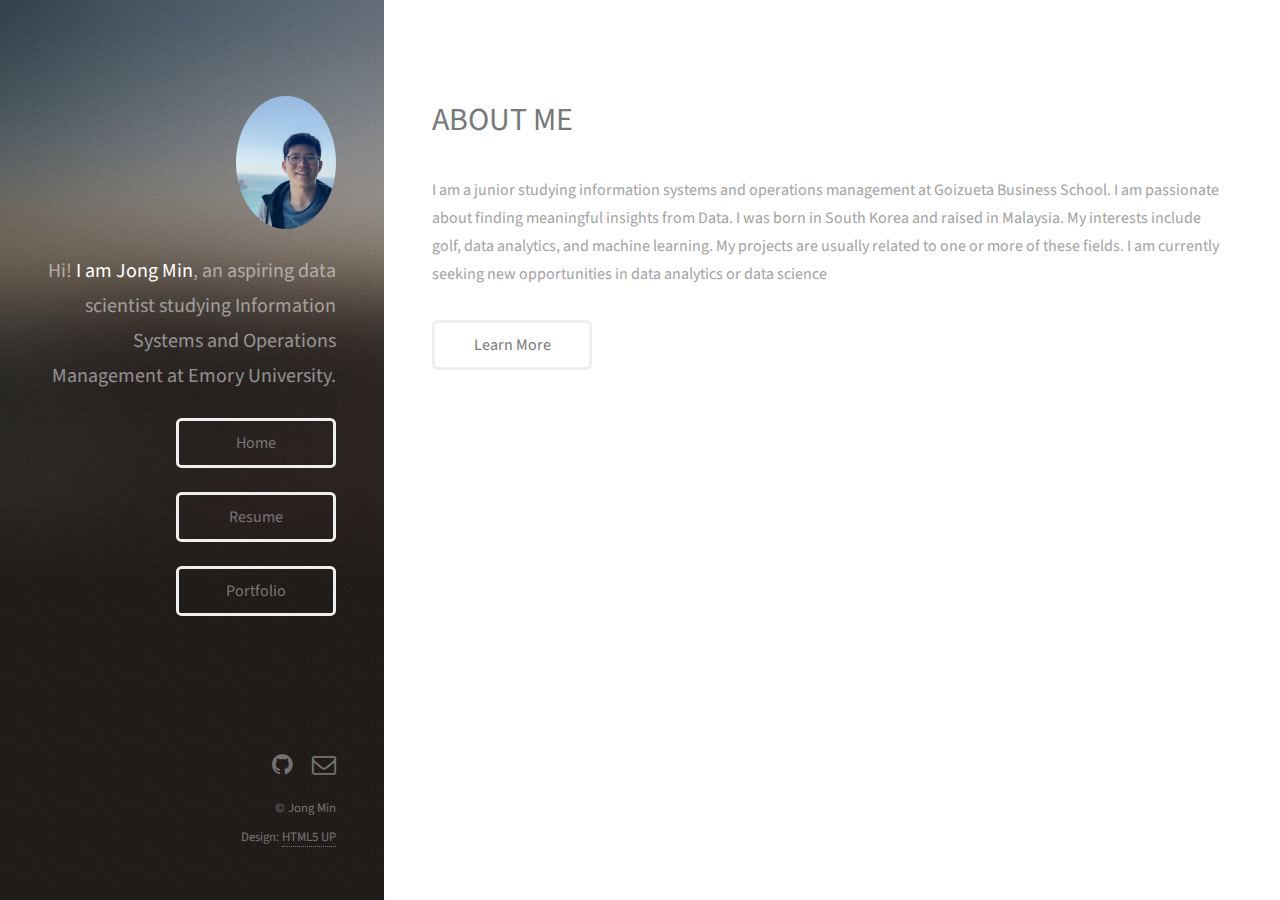
==== commit c9e8967e: "Add files via upload" ====
--- a/airbnb.html
+++ b/airbnb.html
@@ -25,7 +25,7 @@
                     <p> </p>
                     <a href="resume.html" class="button">Resume</a>
                     <p> </p>
-                    <a href="project.html" class="button">Full Portfolio</a>
+                    <a href="project.html" class="button">Portfolio</a>
 				</div>
 			</header>
 
@@ -37,6 +37,8 @@
 							<h2>ABOUT ME</h2>
 						</header>
 						<p>I am a junior studying information systems and operations management at Goizueta Business School. 
+							I am passionate about finding meaningful insights from Data.
+							I was born in South Korea and raised in Malaysia.
 							My interests include golf, data analytics, and machine learning. 
 							My projects are usually related to one or more of these fields. I am currently seeking new opportunities in data analytics or data science </p>
 						<ul class="actions">
@@ -44,323 +46,6 @@
 						</ul>
 					</section>
 
-				<!-- Four -->
-				<!--
-					<section id="four">
-						<h2>Elements</h2>
-
-						<section>
-							<h4>Text</h4>
-							<p>This is <b>bold</b> and this is <strong>strong</strong>. This is <i>italic</i> and this is <em>emphasized</em>.
-							This is <sup>superscript</sup> text and this is <sub>subscript</sub> text.
-							This is <u>underlined</u> and this is code: <code>for (;;) { ... }</code>. Finally, <a href="#">this is a link</a>.</p>
-							<hr />
-							<header>
-								<h4>Heading with a Subtitle</h4>
-								<p>Lorem ipsum dolor sit amet nullam id egestas urna aliquam</p>
-							</header>
-							<p>Nunc lacinia ante nunc ac lobortis. Interdum adipiscing gravida odio porttitor sem non mi integer non faucibus ornare mi ut ante amet placerat aliquet. Volutpat eu sed ante lacinia sapien lorem accumsan varius montes viverra nibh in adipiscing blandit tempus accumsan.</p>
-							<header>
-								<h5>Heading with a Subtitle</h5>
-								<p>Lorem ipsum dolor sit amet nullam id egestas urna aliquam</p>
-							</header>
-							<p>Nunc lacinia ante nunc ac lobortis. Interdum adipiscing gravida odio porttitor sem non mi integer non faucibus ornare mi ut ante amet placerat aliquet. Volutpat eu sed ante lacinia sapien lorem accumsan varius montes viverra nibh in adipiscing blandit tempus accumsan.</p>
-							<hr />
-							<h2>Heading Level 2</h2>
-							<h3>Heading Level 3</h3>
-							<h4>Heading Level 4</h4>
-							<h5>Heading Level 5</h5>
-							<h6>Heading Level 6</h6>
-							<hr />
-							<h5>Blockquote</h5>
-							<blockquote>Fringilla nisl. Donec accumsan interdum nisi, quis tincidunt felis sagittis eget tempus euismod. Vestibulum ante ipsum primis in faucibus vestibulum. Blandit adipiscing eu felis iaculis volutpat ac adipiscing accumsan faucibus. Vestibulum ante ipsum primis in faucibus lorem ipsum dolor sit amet nullam adipiscing eu felis.</blockquote>
-							<h5>Preformatted</h5>
-							<pre><code>i = 0;
-
-while (!deck.isInOrder()) {
-print 'Iteration ' + i;
-deck.shuffle();
-i++;
-}
-
-print 'It took ' + i + ' iterations to sort the deck.';</code></pre>
-						</section>
-
-						<section>
-							<h4>Lists</h4>
-							<div class="row">
-								<div class="col-6 col-12-xsmall">
-									<h5>Unordered</h5>
-									<ul>
-										<li>Dolor pulvinar etiam magna etiam.</li>
-										<li>Sagittis adipiscing lorem eleifend.</li>
-										<li>Felis enim feugiat dolore viverra.</li>
-									</ul>
-									<h5>Alternate</h5>
-									<ul class="alt">
-										<li>Dolor pulvinar etiam magna etiam.</li>
-										<li>Sagittis adipiscing lorem eleifend.</li>
-										<li>Felis enim feugiat dolore viverra.</li>
-									</ul>
-								</div>
-								<div class="col-6 col-12-xsmall">
-									<h5>Ordered</h5>
-									<ol>
-										<li>Dolor pulvinar etiam magna etiam.</li>
-										<li>Etiam vel felis at lorem sed viverra.</li>
-										<li>Felis enim feugiat dolore viverra.</li>
-										<li>Dolor pulvinar etiam magna etiam.</li>
-										<li>Etiam vel felis at lorem sed viverra.</li>
-										<li>Felis enim feugiat dolore viverra.</li>
-									</ol>
-									<h5>Icons</h5>
-									<ul class="icons">
-										<li><a href="#" class="icon fa-twitter"><span class="label">Twitter</span></a></li>
-										<li><a href="#" class="icon fa-facebook"><span class="label">Facebook</span></a></li>
-										<li><a href="#" class="icon fa-instagram"><span class="label">Instagram</span></a></li>
-										<li><a href="#" class="icon fa-github"><span class="label">Github</span></a></li>
-										<li><a href="#" class="icon fa-dribbble"><span class="label">Dribbble</span></a></li>
-										<li><a href="#" class="icon fa-tumblr"><span class="label">Tumblr</span></a></li>
-									</ul>
-								</div>
-							</div>
-							<h5>Actions</h5>
-							<ul class="actions">
-								<li><a href="#" class="button primary">Default</a></li>
-								<li><a href="#" class="button">Default</a></li>
-							</ul>
-							<ul class="actions small">
-								<li><a href="#" class="button primary small">Small</a></li>
-								<li><a href="#" class="button small">Small</a></li>
-							</ul>
-							<div class="row">
-								<div class="col-6 col-12-small">
-									<ul class="actions stacked">
-										<li><a href="#" class="button primary">Default</a></li>
-										<li><a href="#" class="button">Default</a></li>
-									</ul>
-								</div>
-								<div class="col-6 col-12-small">
-									<ul class="actions stacked">
-										<li><a href="#" class="button primary small">Small</a></li>
-										<li><a href="#" class="button small">Small</a></li>
-									</ul>
-								</div>
-								<div class="col-6 col-12-small">
-									<ul class="actions stacked">
-										<li><a href="#" class="button primary fit">Default</a></li>
-										<li><a href="#" class="button fit">Default</a></li>
-									</ul>
-								</div>
-								<div class="col-6 col-12-small">
-									<ul class="actions stacked">
-										<li><a href="#" class="button primary small fit">Small</a></li>
-										<li><a href="#" class="button small fit">Small</a></li>
-									</ul>
-								</div>
-							</div>
-						</section>
-
-						<section>
-							<h4>Table</h4>
-							<h5>Default</h5>
-							<div class="table-wrapper">
-								<table>
-									<thead>
-										<tr>
-											<th>Name</th>
-											<th>Description</th>
-											<th>Price</th>
-										</tr>
-									</thead>
-									<tbody>
-										<tr>
-											<td>Item One</td>
-											<td>Ante turpis integer aliquet porttitor.</td>
-											<td>29.99</td>
-										</tr>
-										<tr>
-											<td>Item Two</td>
-											<td>Vis ac commodo adipiscing arcu aliquet.</td>
-											<td>19.99</td>
-										</tr>
-										<tr>
-											<td>Item Three</td>
-											<td> Morbi faucibus arcu accumsan lorem.</td>
-											<td>29.99</td>
-										</tr>
-										<tr>
-											<td>Item Four</td>
-											<td>Vitae integer tempus condimentum.</td>
-											<td>19.99</td>
-										</tr>
-										<tr>
-											<td>Item Five</td>
-											<td>Ante turpis integer aliquet porttitor.</td>
-											<td>29.99</td>
-										</tr>
-									</tbody>
-									<tfoot>
-										<tr>
-											<td colspan="2"></td>
-											<td>100.00</td>
-										</tr>
-									</tfoot>
-								</table>
-							</div>
-
-							<h5>Alternate</h5>
-							<div class="table-wrapper">
-								<table class="alt">
-									<thead>
-										<tr>
-											<th>Name</th>
-											<th>Description</th>
-											<th>Price</th>
-										</tr>
-									</thead>
-									<tbody>
-										<tr>
-											<td>Item One</td>
-											<td>Ante turpis integer aliquet porttitor.</td>
-											<td>29.99</td>
-										</tr>
-										<tr>
-											<td>Item Two</td>
-											<td>Vis ac commodo adipiscing arcu aliquet.</td>
-											<td>19.99</td>
-										</tr>
-										<tr>
-											<td>Item Three</td>
-											<td> Morbi faucibus arcu accumsan lorem.</td>
-											<td>29.99</td>
-										</tr>
-										<tr>
-											<td>Item Four</td>
-											<td>Vitae integer tempus condimentum.</td>
-											<td>19.99</td>
-										</tr>
-										<tr>
-											<td>Item Five</td>
-											<td>Ante turpis integer aliquet porttitor.</td>
-											<td>29.99</td>
-										</tr>
-									</tbody>
-									<tfoot>
-										<tr>
-											<td colspan="2"></td>
-											<td>100.00</td>
-										</tr>
-									</tfoot>
-								</table>
-							</div>
-						</section>
-
-						<section>
-							<h4>Buttons</h4>
-							<ul class="actions">
-								<li><a href="#" class="button primary">Primary</a></li>
-								<li><a href="#" class="button">Default</a></li>
-							</ul>
-							<ul class="actions">
-								<li><a href="#" class="button large">Large</a></li>
-								<li><a href="#" class="button">Default</a></li>
-								<li><a href="#" class="button small">Small</a></li>
-							</ul>
-							<ul class="actions fit">
-								<li><a href="#" class="button primary fit">Fit</a></li>
-								<li><a href="#" class="button fit">Fit</a></li>
-							</ul>
-							<ul class="actions fit small">
-								<li><a href="#" class="button primary fit small">Fit + Small</a></li>
-								<li><a href="#" class="button fit small">Fit + Small</a></li>
-							</ul>
-							<ul class="actions">
-								<li><a href="#" class="button primary icon fa-download">Icon</a></li>
-								<li><a href="#" class="button icon fa-download">Icon</a></li>
-							</ul>
-							<ul class="actions">
-								<li><span class="button primary disabled">Primary</span></li>
-								<li><span class="button disabled">Default</span></li>
-							</ul>
-						</section>
-
-						<section>
-							<h4>Form</h4>
-							<form method="post" action="#">
-								<div class="row gtr-uniform gtr-50">
-									<div class="col-6 col-12-xsmall">
-										<input type="text" name="demo-name" id="demo-name" value="" placeholder="Name" />
-									</div>
-									<div class="col-6 col-12-xsmall">
-										<input type="email" name="demo-email" id="demo-email" value="" placeholder="Email" />
-									</div>
-									<div class="col-12">
-										<select name="demo-category" id="demo-category">
-											<option value="">- Category -</option>
-											<option value="1">Manufacturing</option>
-											<option value="1">Shipping</option>
-											<option value="1">Administration</option>
-											<option value="1">Human Resources</option>
-										</select>
-									</div>
-									<div class="col-4 col-12-small">
-										<input type="radio" id="demo-priority-low" name="demo-priority" checked>
-										<label for="demo-priority-low">Low Priority</label>
-									</div>
-									<div class="col-4 col-12-small">
-										<input type="radio" id="demo-priority-normal" name="demo-priority">
-										<label for="demo-priority-normal">Normal Priority</label>
-									</div>
-									<div class="col-4 col-12-small">
-										<input type="radio" id="demo-priority-high" name="demo-priority">
-										<label for="demo-priority-high">High Priority</label>
-									</div>
-									<div class="col-6 col-12-small">
-										<input type="checkbox" id="demo-copy" name="demo-copy">
-										<label for="demo-copy">Email me a copy of this message</label>
-									</div>
-									<div class="col-6 col-12-small">
-										<input type="checkbox" id="demo-human" name="demo-human" checked>
-										<label for="demo-human">I am a human and not a robot</label>
-									</div>
-									<div class="col-12">
-										<textarea name="demo-message" id="demo-message" placeholder="Enter your message" rows="6"></textarea>
-									</div>
-									<div class="col-12">
-										<ul class="actions">
-											<li><input type="submit" value="Send Message" class="primary" /></li>
-											<li><input type="reset" value="Reset" /></li>
-										</ul>
-									</div>
-								</div>
-							</form>
-						</section>
-
-						<section>
-							<h4>Image</h4>
-							<h5>Fit</h5>
-							<div class="box alt">
-								<div class="row gtr-50 gtr-uniform">
-									<div class="col-12"><span class="image fit"><img src="images/fulls/05.jpg" alt="" /></span></div>
-									<div class="col-4"><span class="image fit"><img src="images/thumbs/01.jpg" alt="" /></span></div>
-									<div class="col-4"><span class="image fit"><img src="images/thumbs/02.jpg" alt="" /></span></div>
-									<div class="col-4"><span class="image fit"><img src="images/thumbs/03.jpg" alt="" /></span></div>
-									<div class="col-4"><span class="image fit"><img src="images/thumbs/04.jpg" alt="" /></span></div>
-									<div class="col-4"><span class="image fit"><img src="images/thumbs/05.jpg" alt="" /></span></div>
-									<div class="col-4"><span class="image fit"><img src="images/thumbs/06.jpg" alt="" /></span></div>
-									<div class="col-4"><span class="image fit"><img src="images/thumbs/03.jpg" alt="" /></span></div>
-									<div class="col-4"><span class="image fit"><img src="images/thumbs/02.jpg" alt="" /></span></div>
-									<div class="col-4"><span class="image fit"><img src="images/thumbs/01.jpg" alt="" /></span></div>
-								</div>
-							</div>
-							<h5>Left &amp; Right</h5>
-							<p><span class="image left"><img src="images/avatar.jpg" alt="" /></span>Fringilla nisl. Donec accumsan interdum nisi, quis tincidunt felis sagittis eget. tempus euismod. Vestibulum ante ipsum primis in faucibus vestibulum. Blandit adipiscing eu felis iaculis volutpat ac adipiscing accumsan eu faucibus. Integer ac pellentesque praesent tincidunt felis sagittis eget. tempus euismod. Vestibulum ante ipsum primis in faucibus vestibulum. Blandit adipiscing eu felis iaculis volutpat ac adipiscing accumsan eu faucibus. Integer ac pellentesque praesent. Donec accumsan interdum nisi, quis tincidunt felis sagittis eget. tempus euismod. Vestibulum ante ipsum primis in faucibus vestibulum. Blandit adipiscing eu felis iaculis volutpat ac adipiscing accumsan eu faucibus. Integer ac pellentesque praesent tincidunt felis sagittis eget. tempus euismod. Vestibulum ante ipsum primis in faucibus vestibulum. Blandit adipiscing eu felis iaculis volutpat ac adipiscing accumsan eu faucibus. Integer ac pellentesque praesent.</p>
-							<p><span class="image right"><img src="images/avatar.jpg" alt="" /></span>Fringilla nisl. Donec accumsan interdum nisi, quis tincidunt felis sagittis eget. tempus euismod. Vestibulum ante ipsum primis in faucibus vestibulum. Blandit adipiscing eu felis iaculis volutpat ac adipiscing accumsan eu faucibus. Integer ac pellentesque praesent tincidunt felis sagittis eget. tempus euismod. Vestibulum ante ipsum primis in faucibus vestibulum. Blandit adipiscing eu felis iaculis volutpat ac adipiscing accumsan eu faucibus. Integer ac pellentesque praesent. Donec accumsan interdum nisi, quis tincidunt felis sagittis eget. tempus euismod. Vestibulum ante ipsum primis in faucibus vestibulum. Blandit adipiscing eu felis iaculis volutpat ac adipiscing accumsan eu faucibus. Integer ac pellentesque praesent tincidunt felis sagittis eget. tempus euismod. Vestibulum ante ipsum primis in faucibus vestibulum. Blandit adipiscing eu felis iaculis volutpat ac adipiscing accumsan eu faucibus. Integer ac pellentesque praesent.</p>
-						</section>
-
-					</section>
-				-->
 
 			</div>
 
